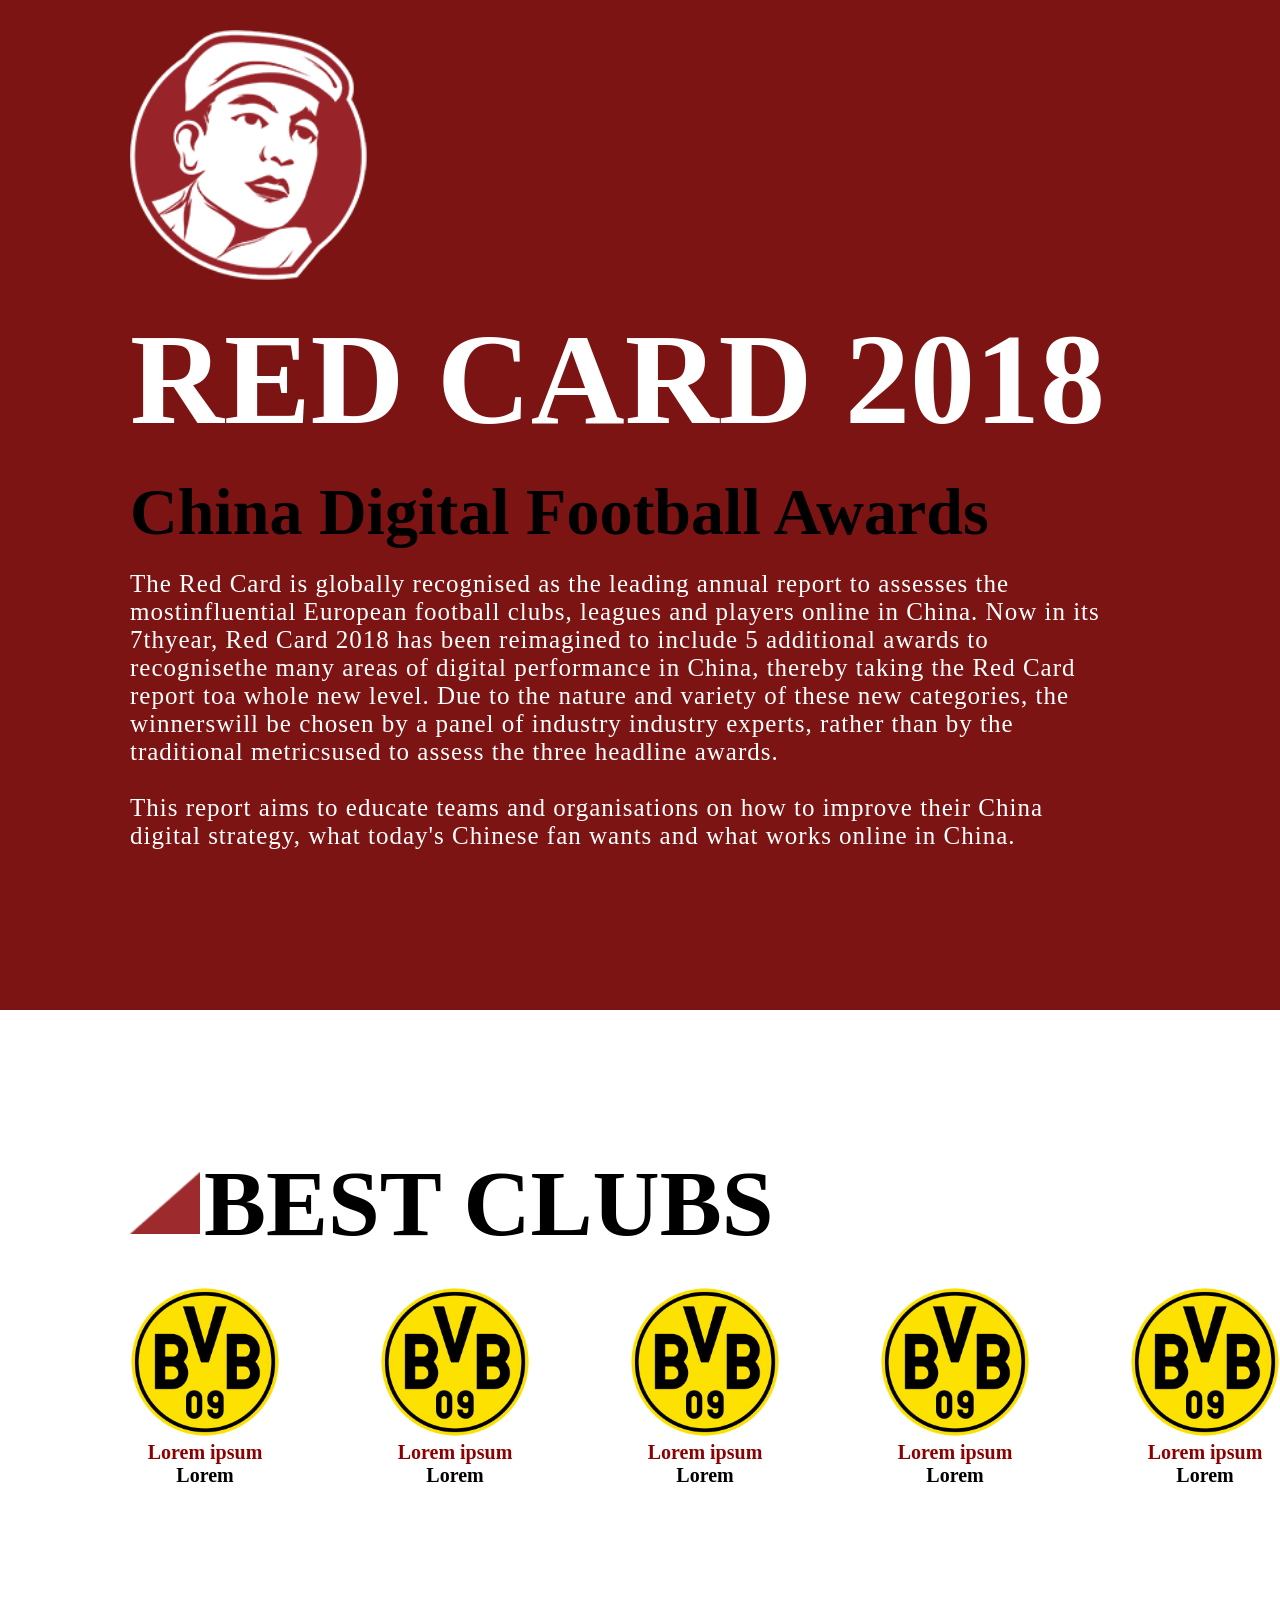
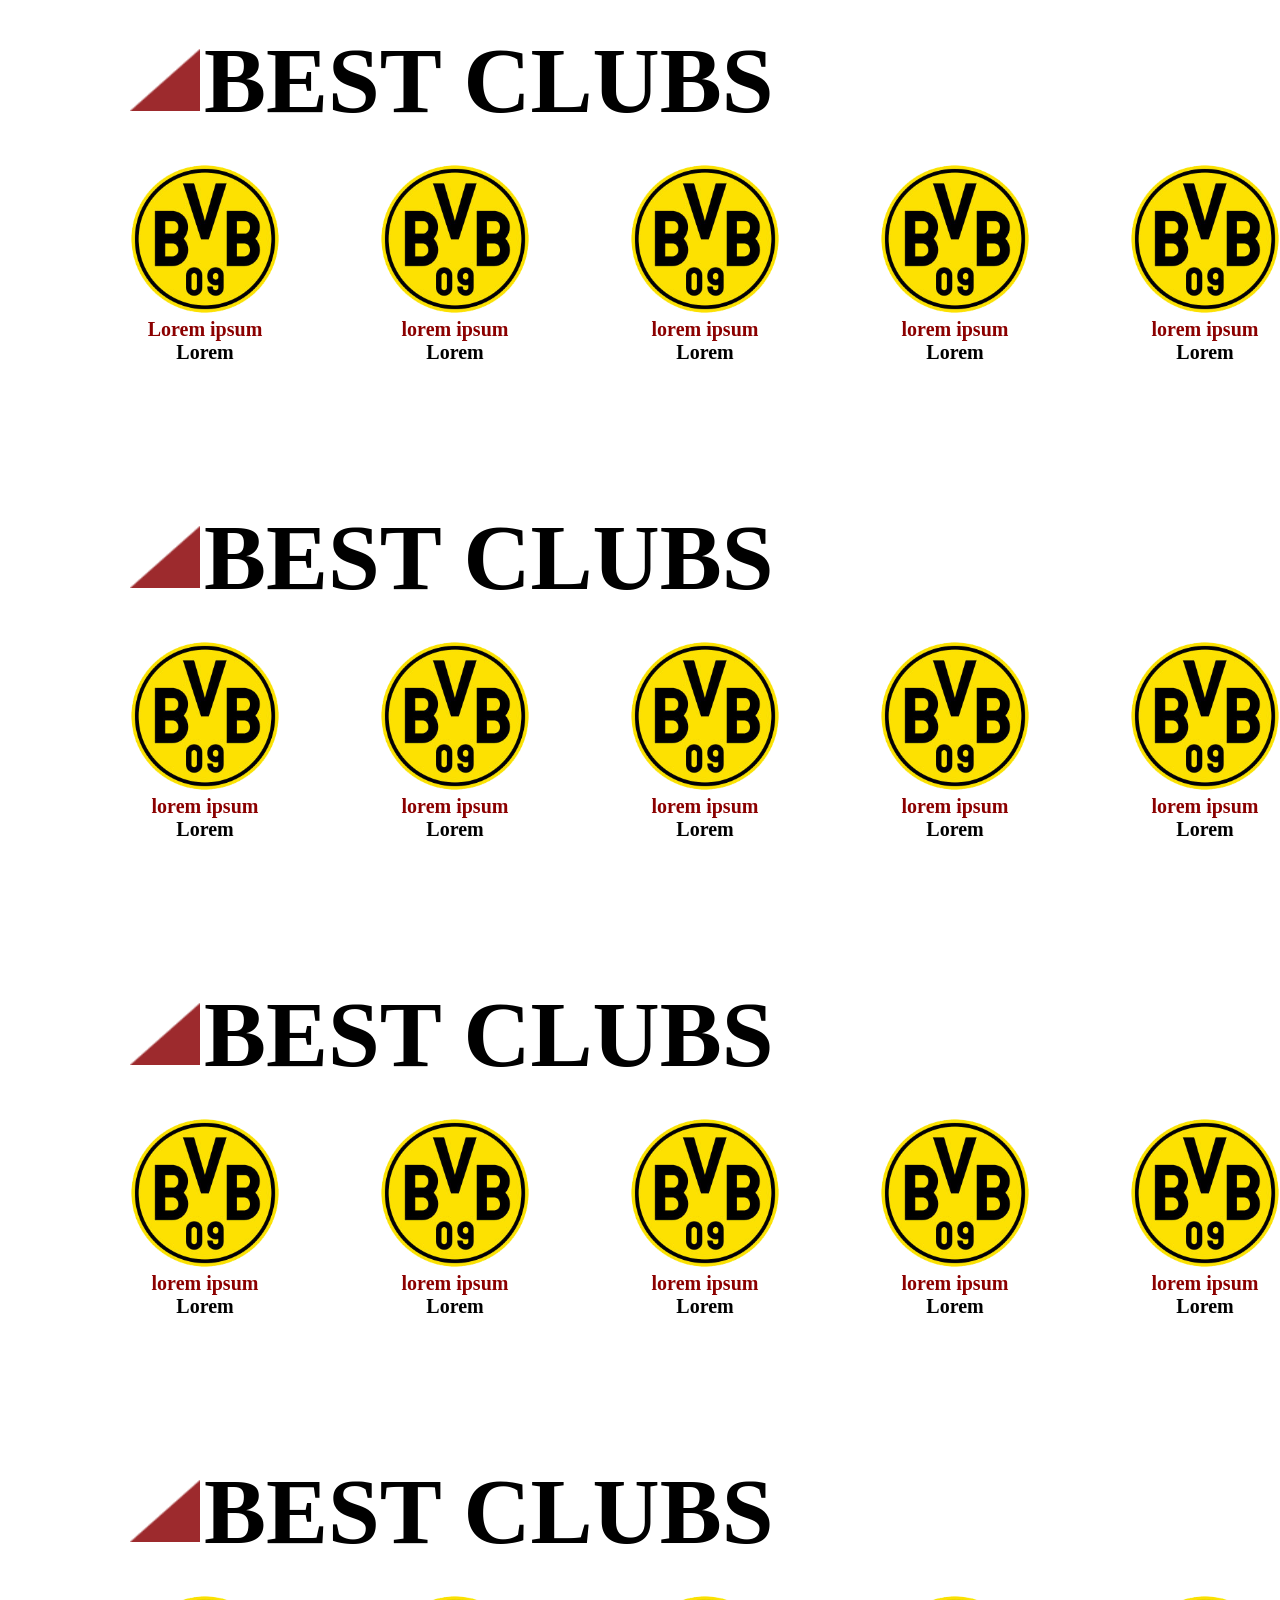
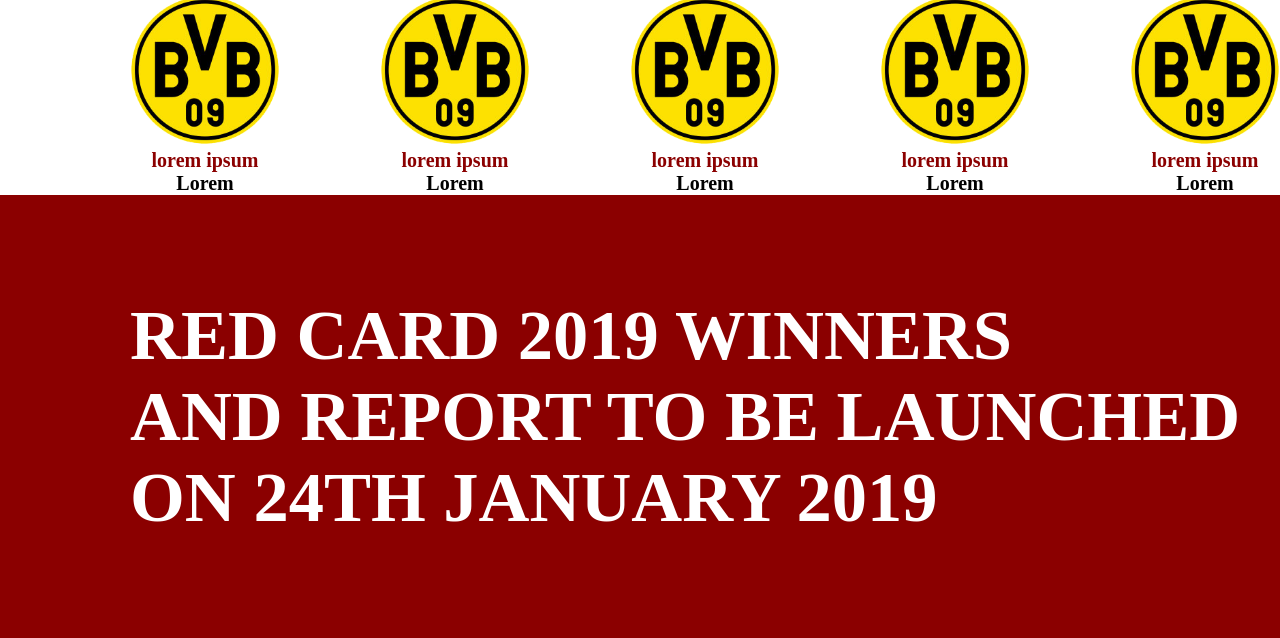
==== screen2.html @ 2e70064a "Add files via upload" ====
<!DOCTYPE html>
<html lang="en">
<head>
    <meta charset="UTF-8">
    <meta name="viewport" content="width=device-width, initial-scale=1.0">
    <title>Document</title>
    <link rel="stylesheet" href="style2.css">
</head>
<body>
    <div class="main">
        <div class="top">
            <img src="./img/logo.png">
        </div>
        <div class="text">
            <h2>RED CARD 2018</h2>
            <h3>China Digital Football Awards</h3>
            <p>The Red Card is globally recognised as the leading annual report to assesses the mostinfluential European football clubs, leagues and players online in China. Now in its 7thyear, Red Card 2018 has been reimagined to include 5 additional awards to recognisethe many areas of digital performance in China, thereby taking the Red Card report toa whole new level. Due to the nature and variety of these new categories, the winnerswill be chosen by a panel of industry industry experts, rather than by the traditional metricsused to assess the three headline awards.<br><br>This report aims to educate teams and organisations on how to improve their China digital strategy, what today's Chinese fan wants and what works online in China.
        </div>
        <div class="hero">
            <div class="up">
                <img src="./img/icon_awards.png">
                <h2>BEST CLUBS</h2>
            </div>
            <div class="clubs">
                <div class="bvb">
                <img src="./img/1.png">
                <h4>Lorem ipsum</h4>
                <h5>Lorem</h4>
                    </div>
                    <div class="bvb">
                <img src="./img/1.png">
                <h4>Lorem ipsum</h4>
                <h5>Lorem</h4>
                    </div>
                    <div class="bvb">
                <img src="./img/1.png">
                <h4>Lorem ipsum</h4>
                <h5>Lorem</h4>
                    </div>
                    <div class="bvb">
                <img src="./img/1.png">
                <h4>Lorem ipsum</h4>
                <h5>Lorem</h4>
                    </div>
                    <div class="bvb">
                <img src="./img/1.png">
                <h4>Lorem ipsum</h4>
                <h5>Lorem</h4>
                    </div>
            </div>
        </div>
                <div class="hero">
            <div class="up">
                <img src="./img/icon_awards.png">
                <h2>BEST CLUBS</h2>
            </div>
            <div class="clubs">
                <div class="bvb">
                <img src="./img/1.png">
                <h4>Lorem ipsum</h4>
                <h5>Lorem</h4>
                    </div>
                    <div class="bvb">
                <img src="./img/1.png">
                <h4>lorem ipsum</h4>
                <h5>Lorem</h4>
                    </div>
                    <div class="bvb">
                <img src="./img/1.png">
                <h4>lorem ipsum</h4>
                <h5>Lorem</h4>
                    </div>
                    <div class="bvb">
                <img src="./img/1.png">
                <h4>lorem ipsum</h4>
                <h5>Lorem</h4>
                    </div>
                    <div class="bvb">
                <img src="./img/1.png">
                <h4>lorem ipsum</h4>
                <h5>Lorem</h4>
                    </div>
            </div>
        </div>
                <div class="hero">
            <div class="up">
                <img src="./img/icon_awards.png">
                <h2>BEST CLUBS</h2>
            </div>
            <div class="clubs">
                <div class="bvb">
                <img src="./img/1.png">
                <h4>lorem ipsum</h4>
                <h5>Lorem</h4>
                    </div>
                    <div class="bvb">
                <img src="./img/1.png">
                <h4>lorem ipsum</h4>
                <h5>Lorem</h4>
                    </div>
                    <div class="bvb">
                <img src="./img/1.png">
                <h4>lorem ipsum</h4>
                <h5>Lorem</h4>
                    </div>
                    <div class="bvb">
                <img src="./img/1.png">
                <h4>lorem ipsum</h4>
                <h5>Lorem</h4>
                    </div>
                    <div class="bvb">
                <img src="./img/1.png">
                <h4>lorem ipsum</h4>
                <h5>Lorem</h4>
                    </div>
            </div>
        </div>
                <div class="hero">
            <div class="up">
                <img src="./img/icon_awards.png">
                <h2>BEST CLUBS</h2>
            </div>
            <div class="clubs">
                <div class="bvb">
                <img src="./img/1.png">
                <h4>lorem ipsum</h4>
                <h5>Lorem</h4>
                    </div>
                    <div class="bvb">
                <img src="./img/1.png">
                <h4>lorem ipsum</h4>
                <h5>Lorem</h4>
                    </div>
                    <div class="bvb">
                <img src="./img/1.png">
                <h4>lorem ipsum</h4>
                <h5>Lorem</h4>
                    </div>
                    <div class="bvb">
                <img src="./img/1.png">
                <h4>lorem ipsum</h4>
                <h5>Lorem</h4>
                    </div>
                    <div class="bvb">
                <img src="./img/1.png">
                <h4>lorem ipsum</h4>
                <h5>Lorem</h4>
                    </div>
            </div>
        </div>
                <div class="hero">
            <div class="up">
                <img src="./img/icon_awards.png">
                <h2>BEST CLUBS</h2>
            </div>
            <div class="clubs">
                <div class="bvb">
                <img src="./img/1.png">
                <h4>lorem ipsum</h4>
                <h5>Lorem</h4>
                    </div>
                    <div class="bvb">
                <img src="./img/1.png">
                <h4>lorem ipsum</h4>
                <h5>Lorem</h4>
                    </div>
                    <div class="bvb">
                <img src="./img/1.png">
                <h4>lorem ipsum</h4>
                <h5>Lorem</h4>
                    </div>
                    <div class="bvb">
                <img src="./img/1.png">
                <h4>lorem ipsum</h4>
                <h5>Lorem</h4>
                    </div>
                    <div class="bvb">
                <img src="./img/1.png">
                <h4>lorem ipsum</h4>
                <h5>Lorem</h4>
                    </div>
            </div>
        </div>
        <footer>
            <h2>RED CARD 2019 WINNERS<br>AND REPORT TO BE LAUNCHED<br>ON 24TH JANUARY 2019</h2>
        </footer>
    </div>
</body>
</html>
---- style2.css ----
*{
    margin: 0%;
    padding: 0%;
}

.main{
    height: 100vh;


}
.top{
    background-color: rgb(125, 20, 20);
}
.text{
     background-color: rgb(125, 20, 20);
}
.top img{
    height: 250px;
    padding-left: 130px;
    padding-top: 30px;
}
.text h2{
    font-size: 130px;
    padding-left: 130px;
    padding-top: 20px;
    font-family: ;
    color: white;
}
.text h3{
    font-size: 66px;
    padding-left: 130px;
    padding-top: 20px;
    color: black
    font-family: ;
}
.text p{
    font-size: 25px;
    padding-left: 130px;
    padding-top: 20px;
    color: white;
    text-align: left;
    padding-right: 160px;
    letter-spacing: 1px;
    text-align: start;
    padding-bottom: 160px;
}
.up{
    display: flex;
    padding-left: 130px;
    font-size: 62px;
    font-weight: 700;
    gap: 4px;
    padding-top: 140px;
}
.up img{
    height: 62px;
    width: 70px;
    padding-top: 22px;
}
.clubs h4 h5{
    text-align: center;
    
}
.clubs img{
    height: 150px;
}
.clubs h4{
font-size: 20px;
color: darkred;
}
.clubs h5{
    font-size: 20px;
    color: black;

}
.clubs{
    gap: 100px;
    display: flex;
    margin-top: 30px;
    padding-left: 130px;
}
.bvb{
    text-align: center;
}

footer{
    background-color: darkred;
    font-size:47px;
    padding-left: 130px;
    font-weight: 700;
    padding-top: 100px;
    padding-bottom: 100px;
    color: white;
}
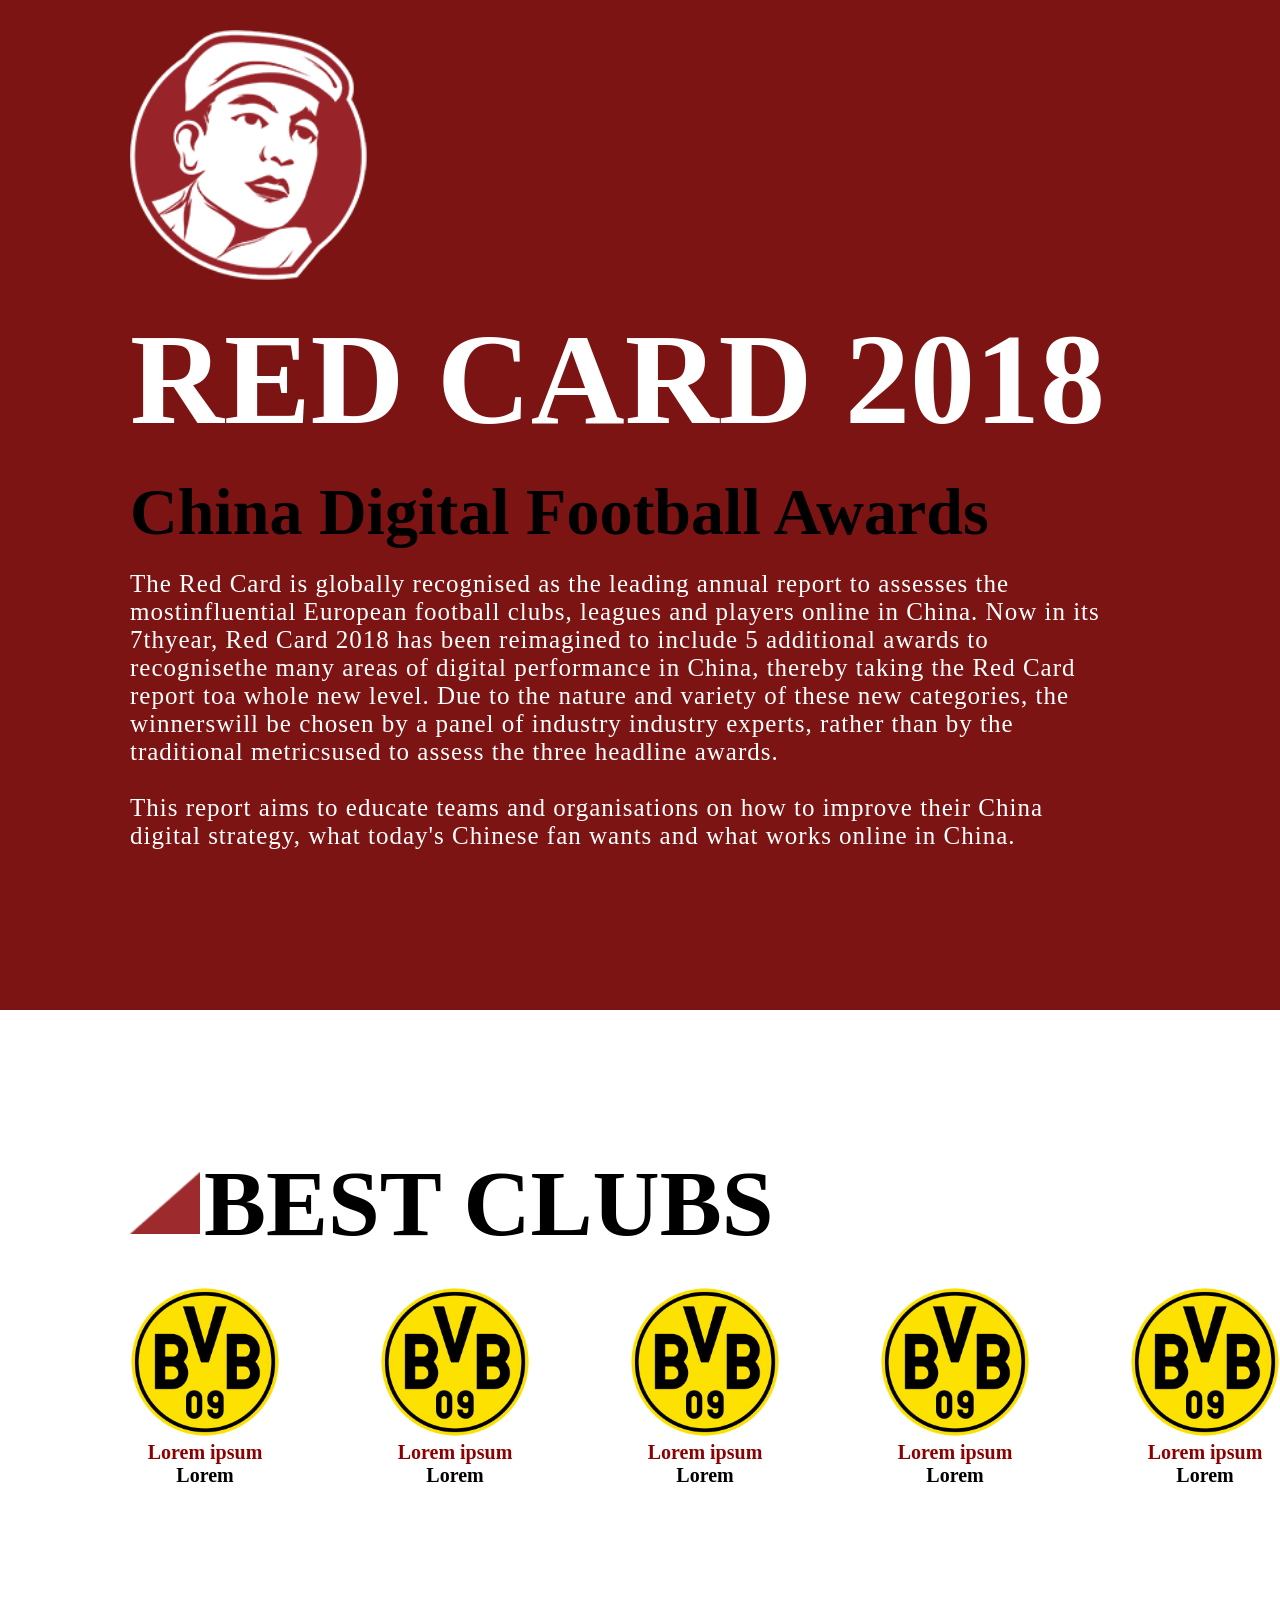
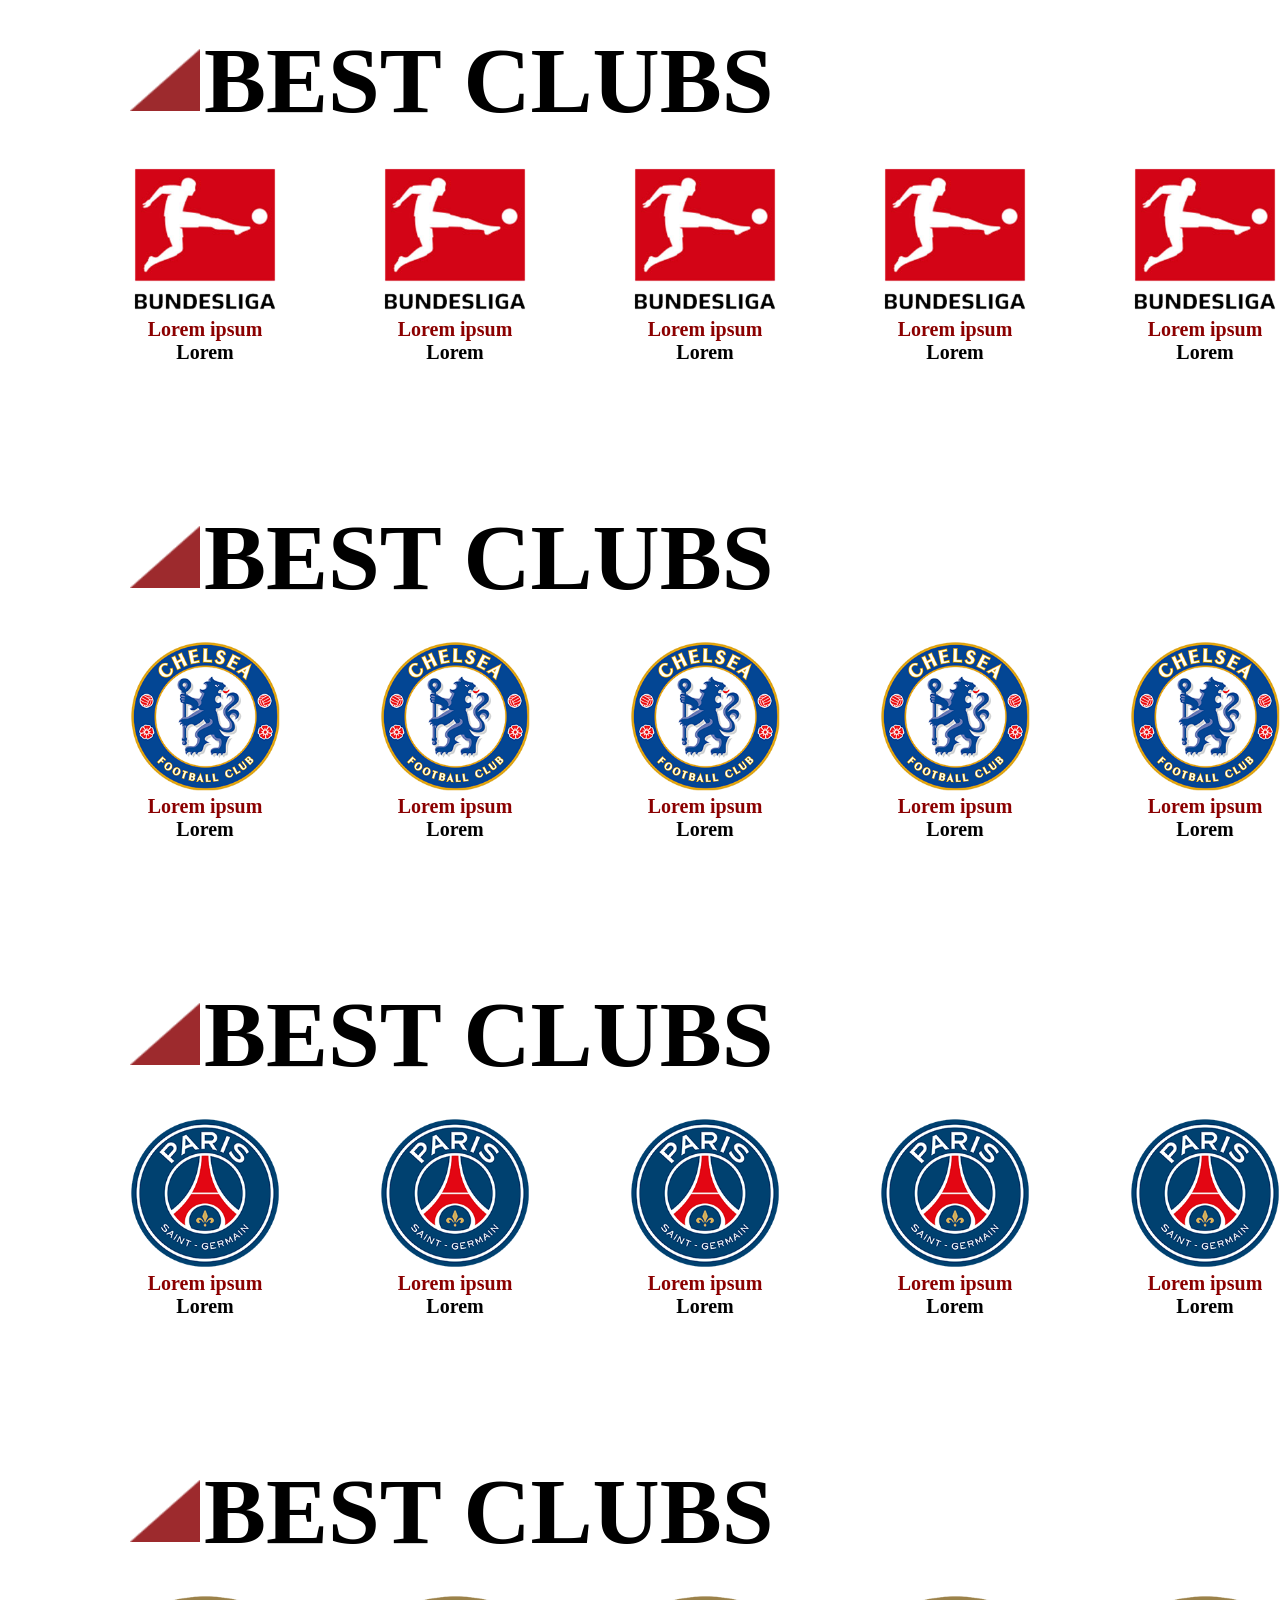
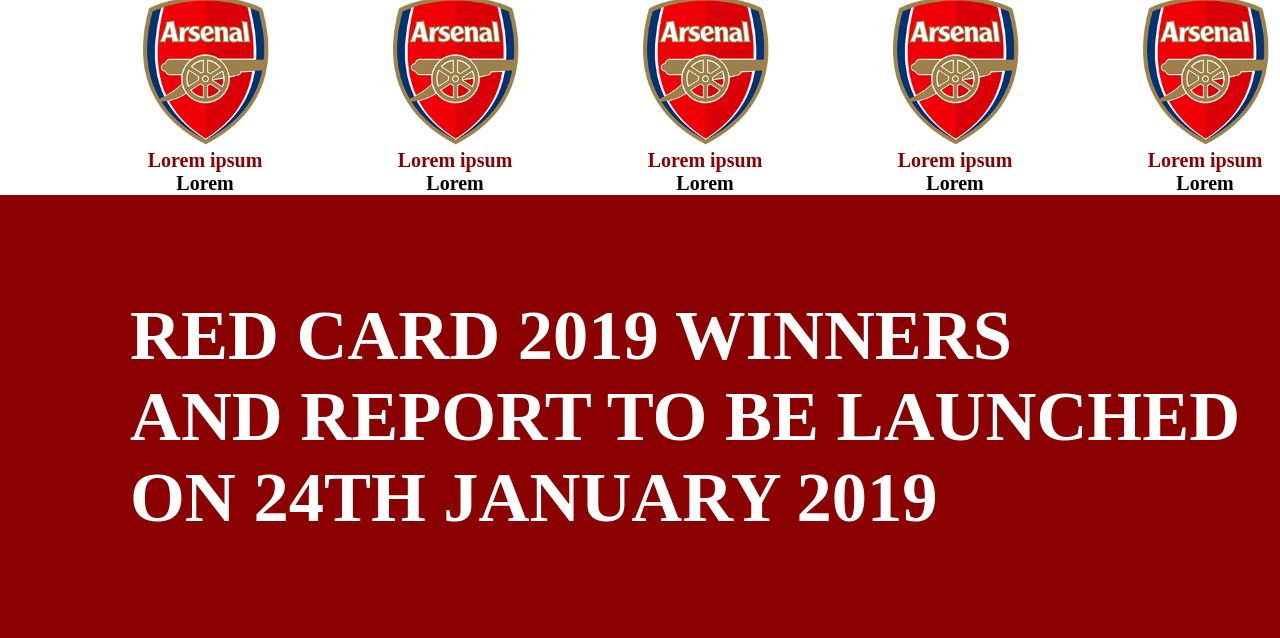
==== commit b5b2fbdd: "Update screen2.html" ====
--- a/screen2.html
+++ b/screen2.html
@@ -16,10 +16,11 @@
             <h3>China Digital Football Awards</h3>
             <p>The Red Card is globally recognised as the leading annual report to assesses the mostinfluential European football clubs, leagues and players online in China. Now in its 7thyear, Red Card 2018 has been reimagined to include 5 additional awards to recognisethe many areas of digital performance in China, thereby taking the Red Card report toa whole new level. Due to the nature and variety of these new categories, the winnerswill be chosen by a panel of industry industry experts, rather than by the traditional metricsused to assess the three headline awards.<br><br>This report aims to educate teams and organisations on how to improve their China digital strategy, what today's Chinese fan wants and what works online in China.
         </div>
+        <section>
         <div class="hero">
             <div class="up">
                 <img src="./img/icon_awards.png">
-                <h2>BEST CLUBS</h2>
+                <h2><strong>BEST CLUBS</strong></h2>
             </div>
             <div class="clubs">
                 <div class="bvb">
@@ -52,32 +53,32 @@
                 <div class="hero">
             <div class="up">
                 <img src="./img/icon_awards.png">
-                <h2>BEST CLUBS</h2>
+                <h2><strong>BEST CLUBS</strong></h2>
             </div>
             <div class="clubs">
                 <div class="bvb">
-                <img src="./img/1.png">
+                <img src="./img/2.png">
                 <h4>Lorem ipsum</h4>
                 <h5>Lorem</h4>
                     </div>
                     <div class="bvb">
-                <img src="./img/1.png">
-                <h4>lorem ipsum</h4>
+                <img src="./img/2.png">
+                <h4>Lorem ipsum</h4>
                 <h5>Lorem</h4>
                     </div>
                     <div class="bvb">
-                <img src="./img/1.png">
-                <h4>lorem ipsum</h4>
+                <img src="./img/2.png">
+                <h4>Lorem ipsum</h4>
                 <h5>Lorem</h4>
                     </div>
                     <div class="bvb">
-                <img src="./img/1.png">
-                <h4>lorem ipsum</h4>
+                <img src="./img/2.png">
+                <h4>Lorem ipsum</h4>
                 <h5>Lorem</h4>
                     </div>
                     <div class="bvb">
-                <img src="./img/1.png">
-                <h4>lorem ipsum</h4>
+                <img src="./img/2.png">
+                <h4>Lorem ipsum</h4>
                 <h5>Lorem</h4>
                     </div>
             </div>
@@ -85,32 +86,32 @@
                 <div class="hero">
             <div class="up">
                 <img src="./img/icon_awards.png">
-                <h2>BEST CLUBS</h2>
+                <h2><Strong>BEST CLUBS</Strong></h2>
             </div>
             <div class="clubs">
                 <div class="bvb">
-                <img src="./img/1.png">
-                <h4>lorem ipsum</h4>
+                <img src="./img/3.png">
+                <h4>Lorem ipsum</h4>
                 <h5>Lorem</h4>
                     </div>
                     <div class="bvb">
-                <img src="./img/1.png">
-                <h4>lorem ipsum</h4>
+                <img src="./img/3.png">
+                <h4>Lorem ipsum</h4>
                 <h5>Lorem</h4>
                     </div>
                     <div class="bvb">
-                <img src="./img/1.png">
-                <h4>lorem ipsum</h4>
+                <img src="./img/3.png">
+                <h4>Lorem ipsum</h4>
                 <h5>Lorem</h4>
                     </div>
                     <div class="bvb">
-                <img src="./img/1.png">
-                <h4>lorem ipsum</h4>
+                <img src="./img/3.png">
+                <h4>Lorem ipsum</h4>
                 <h5>Lorem</h4>
                     </div>
                     <div class="bvb">
-                <img src="./img/1.png">
-                <h4>lorem ipsum</h4>
+                <img src="./img/3.png">
+                <h4>Lorem ipsum</h4>
                 <h5>Lorem</h4>
                     </div>
             </div>
@@ -118,32 +119,32 @@
                 <div class="hero">
             <div class="up">
                 <img src="./img/icon_awards.png">
-                <h2>BEST CLUBS</h2>
+                <h2><strong>BEST CLUBS</strong></h2>
             </div>
             <div class="clubs">
                 <div class="bvb">
-                <img src="./img/1.png">
-                <h4>lorem ipsum</h4>
+                <img src="./img/4.png">
+                <h4>Lorem ipsum</h4>
                 <h5>Lorem</h4>
                     </div>
                     <div class="bvb">
-                <img src="./img/1.png">
-                <h4>lorem ipsum</h4>
+                <img src="./img/4.png">
+                <h4>Lorem ipsum</h4>
                 <h5>Lorem</h4>
                     </div>
                     <div class="bvb">
-                <img src="./img/1.png">
-                <h4>lorem ipsum</h4>
+                <img src="./img/4.png">
+                <h4>Lorem ipsum</h4>
                 <h5>Lorem</h4>
                     </div>
                     <div class="bvb">
-                <img src="./img/1.png">
-                <h4>lorem ipsum</h4>
+                <img src="./img/4.png">
+                <h4>Lorem ipsum</h4>
                 <h5>Lorem</h4>
                     </div>
                     <div class="bvb">
-                <img src="./img/1.png">
-                <h4>lorem ipsum</h4>
+                <img src="./img/4.png">
+                <h4>Lorem ipsum</h4>
                 <h5>Lorem</h4>
                     </div>
             </div>
@@ -151,39 +152,40 @@
                 <div class="hero">
             <div class="up">
                 <img src="./img/icon_awards.png">
-                <h2>BEST CLUBS</h2>
+                <h2><strong>BEST CLUBS</strong></h2>
             </div>
             <div class="clubs">
                 <div class="bvb">
-                <img src="./img/1.png">
-                <h4>lorem ipsum</h4>
+                <img src="./img/5.png">
+                <h4>Lorem ipsum</h4>
                 <h5>Lorem</h4>
                     </div>
                     <div class="bvb">
-                <img src="./img/1.png">
-                <h4>lorem ipsum</h4>
+                <img src="./img/5.png">
+                <h4>Lorem ipsum</h4>
                 <h5>Lorem</h4>
                     </div>
                     <div class="bvb">
-                <img src="./img/1.png">
-                <h4>lorem ipsum</h4>
+                <img src="./img/5.png">
+                <h4>Lorem ipsum</h4>
                 <h5>Lorem</h4>
                     </div>
                     <div class="bvb">
-                <img src="./img/1.png">
-                <h4>lorem ipsum</h4>
+                <img src="./img/5.png">
+                <h4>Lorem ipsum</h4>
                 <h5>Lorem</h4>
                     </div>
                     <div class="bvb">
-                <img src="./img/1.png">
-                <h4>lorem ipsum</h4>
+                <img src="./img/5.png">
+                <h4>Lorem ipsum</h4>
                 <h5>Lorem</h4>
                     </div>
             </div>
         </div>
+        </section>
         <footer>
-            <h2>RED CARD 2019 WINNERS<br>AND REPORT TO BE LAUNCHED<br>ON 24TH JANUARY 2019</h2>
+            <h2><strong> RED CARD 2019 WINNERS<br>AND REPORT TO BE LAUNCHED<br>ON 24TH JANUARY 2019</strong></h2>
         </footer>
     </div>
 </body>
-</html>+</html>
